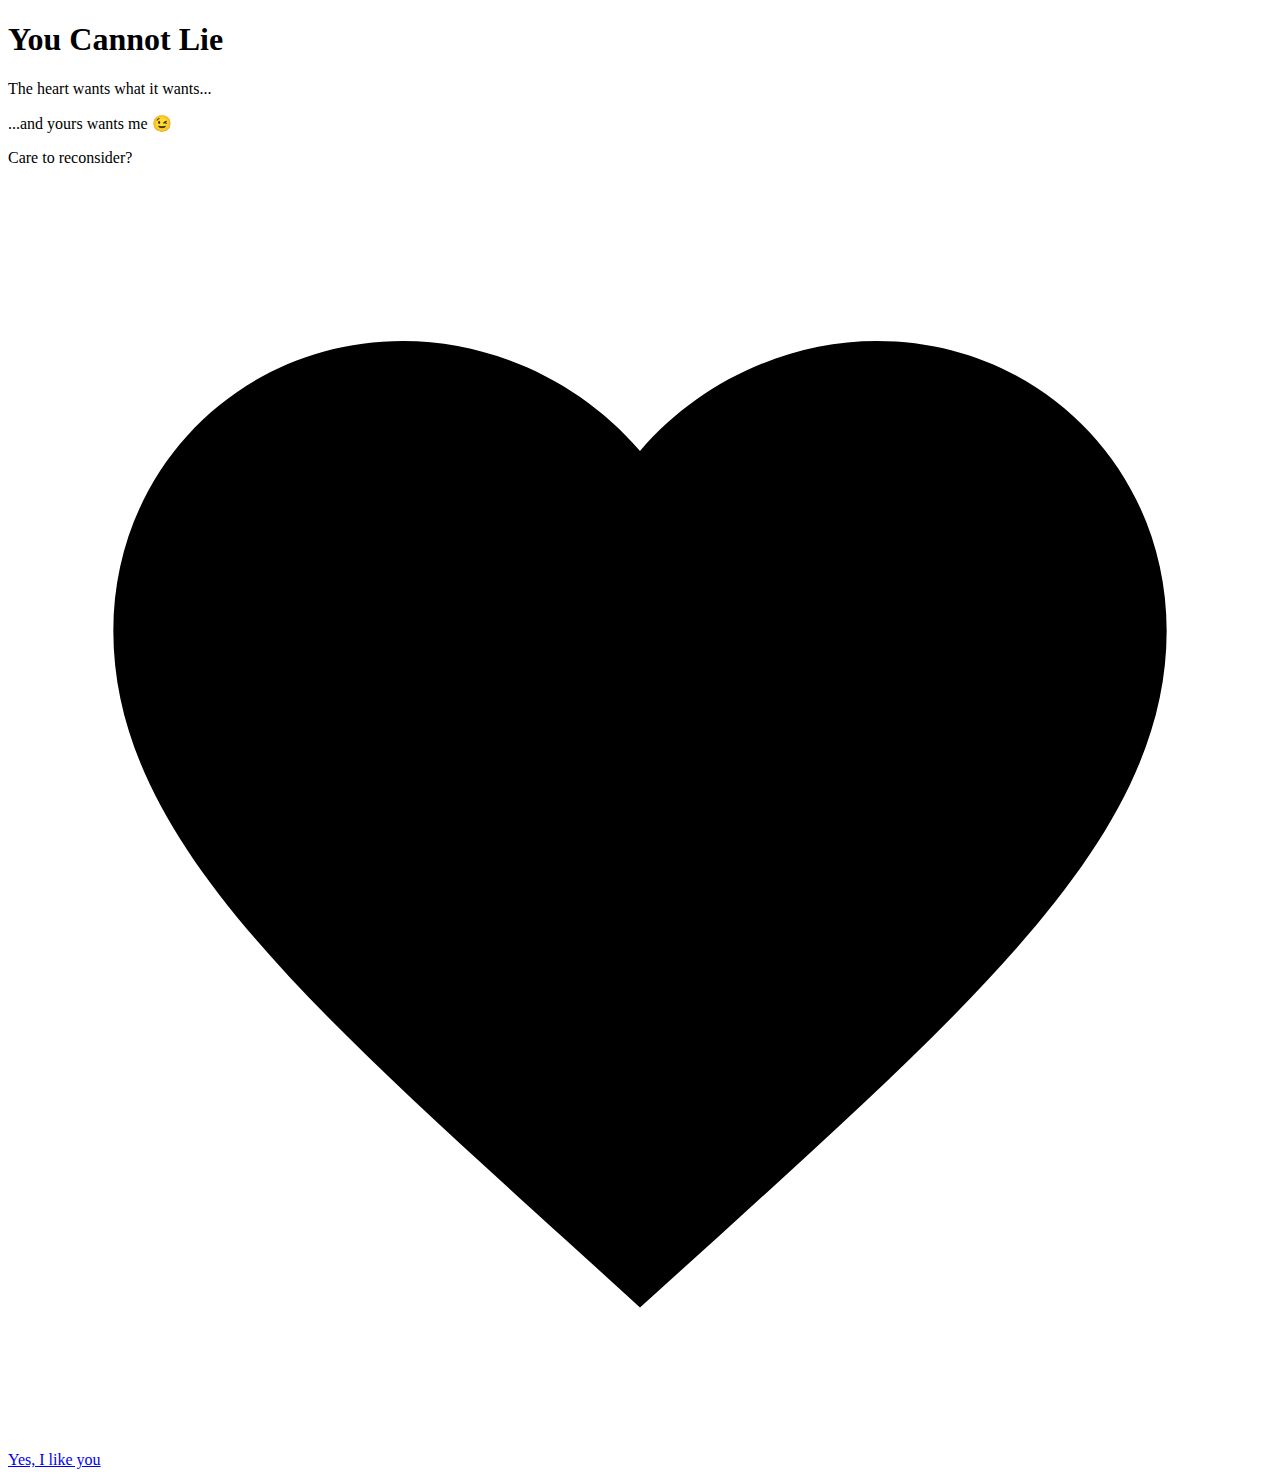
==== no.html @ 1acde2ab "Create no.html" ====
<!DOCTYPE html>
<html lang="en">
<head>
    <meta charset="UTF-8">
    <meta name="viewport" content="width=device-width, initial-scale=1.0">
    <title>express.love | Really?</title>
    <link href="https://fonts.googleapis.com/css2?family=Playfair+Display:wght@700&family=Montserrat:wght@400;600&display=swap" rel="stylesheet">
    <link rel="stylesheet" href="css/style.css">
    <link rel="icon" href="assets/heart.svg" type="image/svg+xml">
</head>
<body class="page--no">
    <div class="particles-container" id="particles"></div>
    <div class="container">
        <div class="denial-container">
            <div class="denial-content">
                <h1 class="denial-title">You Cannot Lie</h1>
                <div class="denial-message">
                    <p>The heart wants what it wants...</p>
                    <p>...and yours wants me <span class="wink">😉</span></p>
                </div>
                <div class="denial-animation">
                    <div class="denial-face">
                        <div class="eyes">
                            <div class="eye"></div>
                            <div class="eye"></div>
                        </div>
                        <div class="mouth"></div>
                    </div>
                </div>
                <div class="denial-actions">
                    <p>Care to reconsider?</p>
                    <a href="index.html" class="btn btn--primary">
                        <svg class="btn-icon" viewBox="0 0 24 24">
                            <path d="M12 21.35l-1.45-1.32C5.4 15.36 2 12.28 2 8.5 2 5.42 4.42 3 7.5 3c1.74 0 3.41.81 4.5 2.09C13.09 3.81 14.76 3 16.5 3 19.58 3 22 5.42 22 8.5c0 3.78-3.4 6.86-8.55 11.54L12 21.35z"/>
                        </svg>
                        <span>Yes, I like you</span>
                    </a>
                </div>
            </div>
        </div>
    </div>
    <script src="js/script.js"></script>
</body>
                          </html>
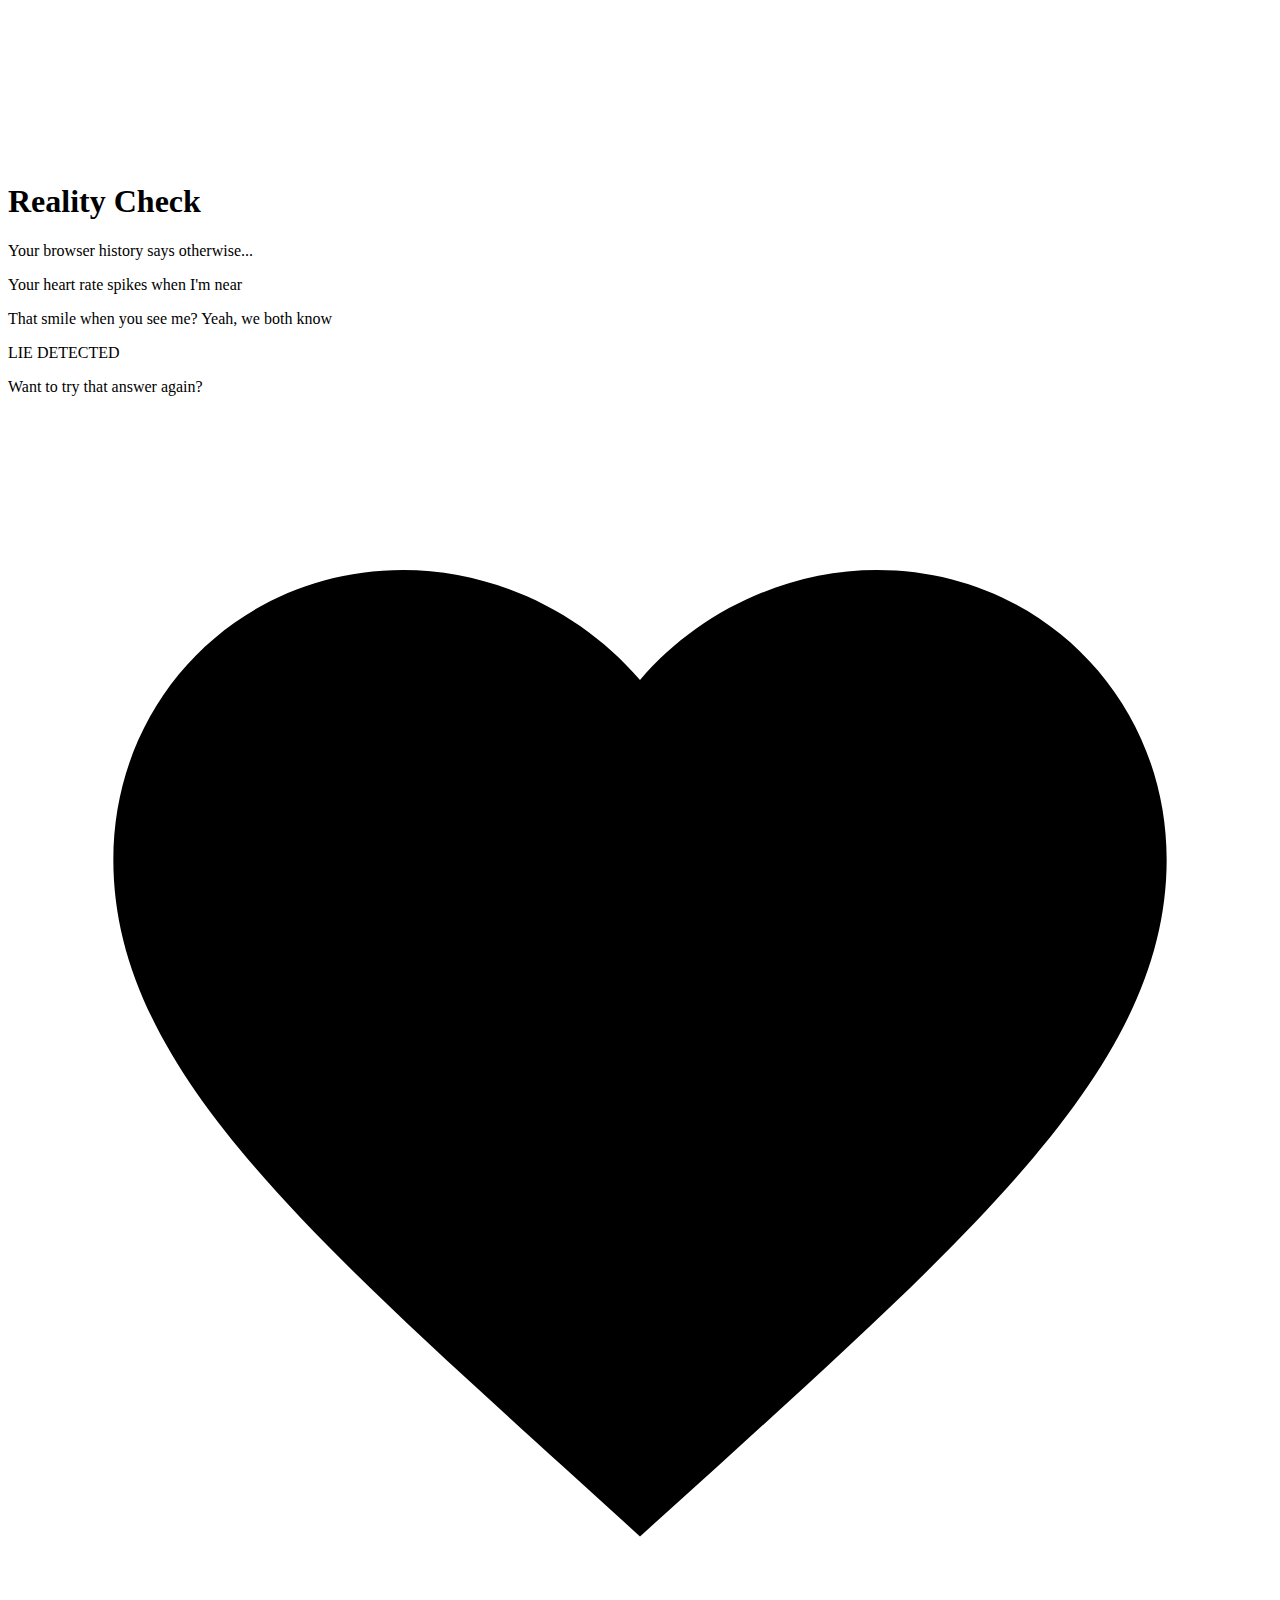
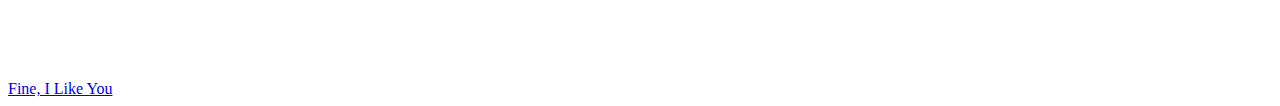
==== commit 53d4b8f0: "Update no.html" ====
--- a/no.html
+++ b/no.html
@@ -3,42 +3,48 @@
 <head>
     <meta charset="UTF-8">
     <meta name="viewport" content="width=device-width, initial-scale=1.0">
-    <title>express.love | Really?</title>
-    <link href="https://fonts.googleapis.com/css2?family=Playfair+Display:wght@700&family=Montserrat:wght@400;600&display=swap" rel="stylesheet">
-    <link rel="stylesheet" href="css/style.css">
-    <link rel="icon" href="assets/heart.svg" type="image/svg+xml">
+    <title>Nice Try | Truth Revealed</title>
+    <link rel="preconnect" href="https://fonts.googleapis.com">
+    <link rel="preconnect" href="https://fonts.gstatic.com" crossorigin>
+    <link href="https://fonts.googleapis.com/css2?family=Playfair+Display:wght@700&family=Montserrat:wght@400;600;800&display=swap" rel="stylesheet">
+    <link rel="stylesheet" href="./css/main.css">
+    <link rel="icon" href="./assets/favicon.svg" type="image/svg+xml">
 </head>
-<body class="page--no">
-    <div class="particles-container" id="particles"></div>
+<body class="no-page">
+    <canvas id="particles"></canvas>
     <div class="container">
-        <div class="denial-container">
-            <div class="denial-content">
-                <h1 class="denial-title">You Cannot Lie</h1>
-                <div class="denial-message">
-                    <p>The heart wants what it wants...</p>
-                    <p>...and yours wants me <span class="wink">😉</span></p>
+        <div class="truth-bomb">
+            <h1 class="savage-title">Reality Check</h1>
+            
+            <div class="savage-message">
+                <p class="truth-line">Your browser history says otherwise...</p>
+                <p class="truth-line">Your heart rate spikes when I'm near</p>
+                <p class="truth-line">That smile when you see me? Yeah, we both know</p>
+            </div>
+            
+            <div class="lie-detector">
+                <div class="detector-face">
+                    <div class="eyes">
+                        <div class="eye"></div>
+                        <div class="eye"></div>
+                    </div>
+                    <div class="mouth"></div>
+                    <div class="sweat"></div>
                 </div>
-                <div class="denial-animation">
-                    <div class="denial-face">
-                        <div class="eyes">
-                            <div class="eye"></div>
-                            <div class="eye"></div>
-                        </div>
-                        <div class="mouth"></div>
-                    </div>
-                </div>
-                <div class="denial-actions">
-                    <p>Care to reconsider?</p>
-                    <a href="index.html" class="btn btn--primary">
-                        <svg class="btn-icon" viewBox="0 0 24 24">
-                            <path d="M12 21.35l-1.45-1.32C5.4 15.36 2 12.28 2 8.5 2 5.42 4.42 3 7.5 3c1.74 0 3.41.81 4.5 2.09C13.09 3.81 14.76 3 16.5 3 19.58 3 22 5.42 22 8.5c0 3.78-3.4 6.86-8.55 11.54L12 21.35z"/>
-                        </svg>
-                        <span>Yes, I like you</span>
-                    </a>
-                </div>
+                <div class="detector-result">LIE DETECTED</div>
+            </div>
+            
+            <div class="second-chance">
+                <p class="chance-question">Want to try that answer again?</p>
+                <a href="./index.html" class="btn btn--primary btn--savage">
+                    <svg class="btn-icon" viewBox="0 0 24 24">
+                        <path d="M12 21.35l-1.45-1.32C5.4 15.36 2 12.28 2 8.5 2 5.42 4.42 3 7.5 3c1.74 0 3.41.81 4.5 2.09C13.09 3.81 14.76 3 16.5 3 19.58 3 22 5.42 22 8.5c0 3.78-3.4 6.86-8.55 11.54L12 21.35z"/>
+                    </svg>
+                    <span>Fine, I Like You</span>
+                </a>
             </div>
         </div>
     </div>
-    <script src="js/script.js"></script>
+    <script src="./js/script.js"></script>
 </body>
-                          </html>
+    </html>
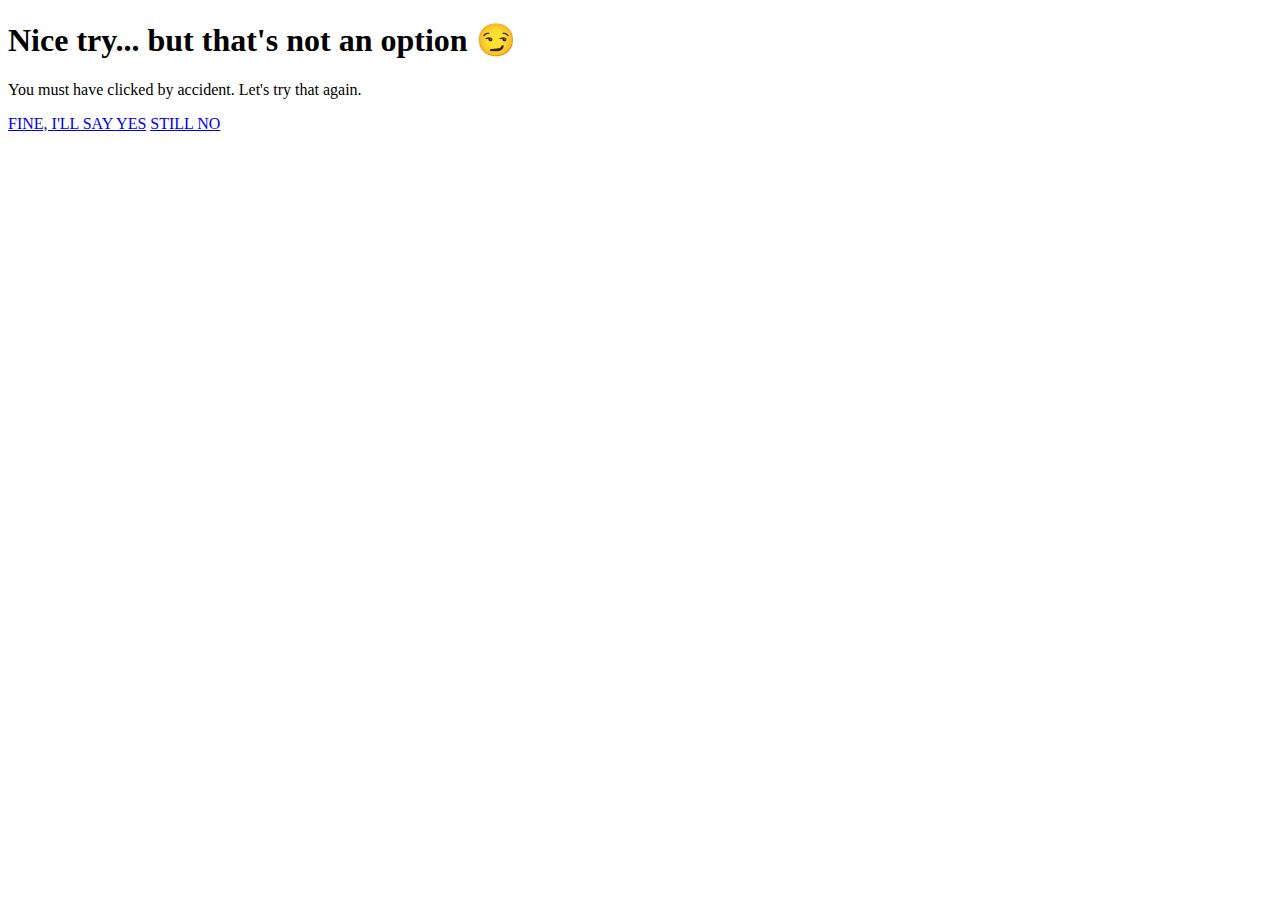
==== commit b7dda36b: "Update no.html" ====
--- a/no.html
+++ b/no.html
@@ -3,48 +3,20 @@
 <head>
     <meta charset="UTF-8">
     <meta name="viewport" content="width=device-width, initial-scale=1.0">
-    <title>Nice Try | Truth Revealed</title>
-    <link rel="preconnect" href="https://fonts.googleapis.com">
-    <link rel="preconnect" href="https://fonts.gstatic.com" crossorigin>
-    <link href="https://fonts.googleapis.com/css2?family=Playfair+Display:wght@700&family=Montserrat:wght@400;600;800&display=swap" rel="stylesheet">
-    <link rel="stylesheet" href="./css/main.css">
-    <link rel="icon" href="./assets/favicon.svg" type="image/svg+xml">
+    <title>Wait... What?</title>
+    <link rel="stylesheet" href="css/main.css">
 </head>
-<body class="no-page">
-    <canvas id="particles"></canvas>
+<body>
     <div class="container">
-        <div class="truth-bomb">
-            <h1 class="savage-title">Reality Check</h1>
-            
-            <div class="savage-message">
-                <p class="truth-line">Your browser history says otherwise...</p>
-                <p class="truth-line">Your heart rate spikes when I'm near</p>
-                <p class="truth-line">That smile when you see me? Yeah, we both know</p>
-            </div>
-            
-            <div class="lie-detector">
-                <div class="detector-face">
-                    <div class="eyes">
-                        <div class="eye"></div>
-                        <div class="eye"></div>
-                    </div>
-                    <div class="mouth"></div>
-                    <div class="sweat"></div>
-                </div>
-                <div class="detector-result">LIE DETECTED</div>
-            </div>
-            
-            <div class="second-chance">
-                <p class="chance-question">Want to try that answer again?</p>
-                <a href="./index.html" class="btn btn--primary btn--savage">
-                    <svg class="btn-icon" viewBox="0 0 24 24">
-                        <path d="M12 21.35l-1.45-1.32C5.4 15.36 2 12.28 2 8.5 2 5.42 4.42 3 7.5 3c1.74 0 3.41.81 4.5 2.09C13.09 3.81 14.76 3 16.5 3 19.58 3 22 5.42 22 8.5c0 3.78-3.4 6.86-8.55 11.54L12 21.35z"/>
-                    </svg>
-                    <span>Fine, I Like You</span>
-                </a>
-            </div>
+        <h1>Nice try... but that's not an option 😏</h1>
+        <div class="savage-messages">
+            <p id="message">You must have clicked by accident. Let's try that again.</p>
+        </div>
+        <div class="buttons">
+            <a href="yes.html" class="btn yes-btn">FINE, I'LL SAY YES</a>
+            <a href="#" id="no-btn" class="btn no-btn">STILL NO</a>
         </div>
     </div>
-    <script src="./js/script.js"></script>
+    <script src="js/script.js"></script>
 </body>
-    </html>
+</html>
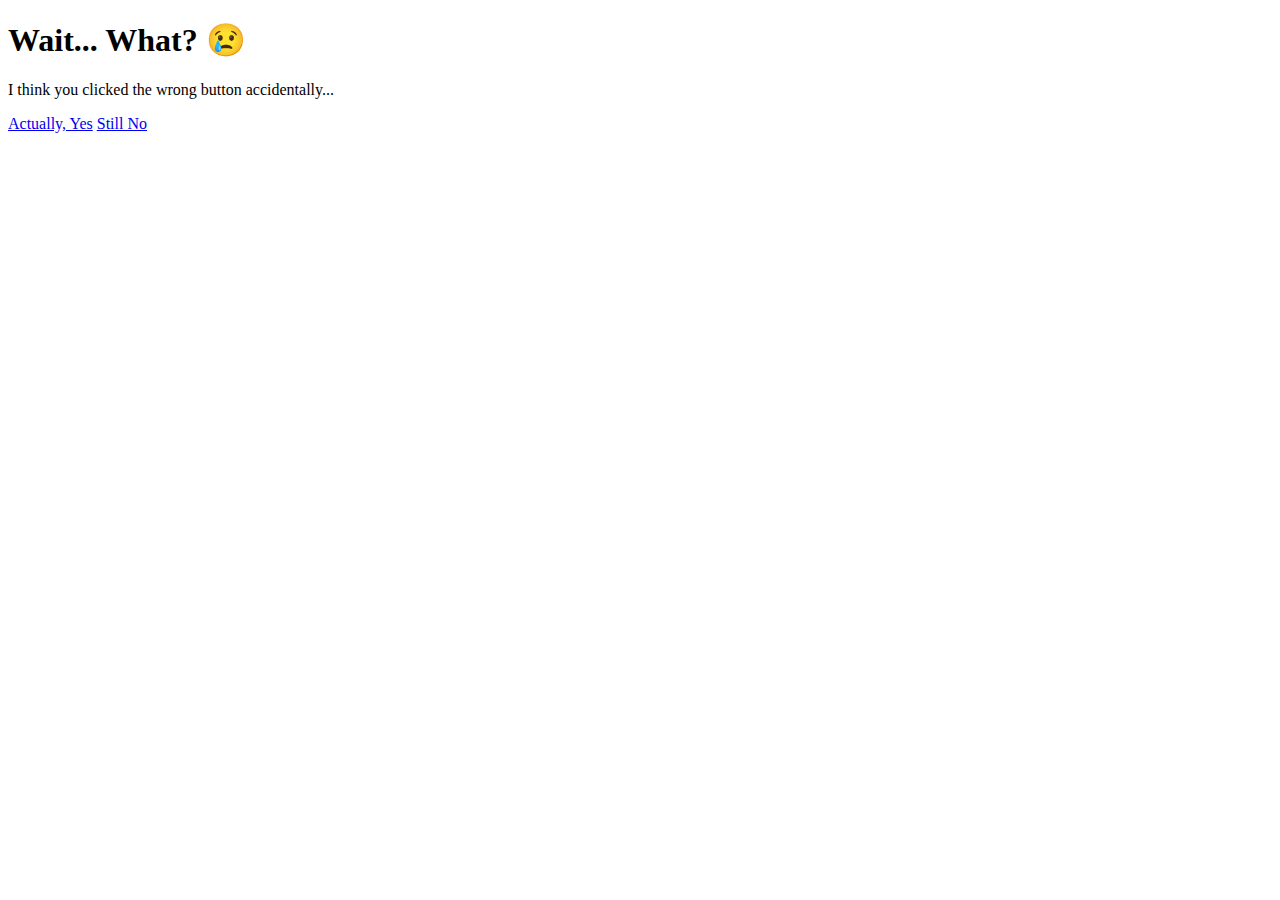
==== commit ad46be09: "Update no.html" ====
--- a/no.html
+++ b/no.html
@@ -4,19 +4,21 @@
     <meta charset="UTF-8">
     <meta name="viewport" content="width=device-width, initial-scale=1.0">
     <title>Wait... What?</title>
-    <link rel="stylesheet" href="css/main.css">
+    <link rel="stylesheet" href="./css/style.css">
+    <link href="https://fonts.googleapis.com/css2?family=Montserrat:wght@400;600;700&family=Pacifico&display=swap" rel="stylesheet">
 </head>
 <body>
     <div class="container">
-        <h1>Nice try... but that's not an option 😏</h1>
-        <div class="savage-messages">
-            <p id="message">You must have clicked by accident. Let's try that again.</p>
-        </div>
-        <div class="buttons">
-            <a href="yes.html" class="btn yes-btn">FINE, I'LL SAY YES</a>
-            <a href="#" id="no-btn" class="btn no-btn">STILL NO</a>
+        <div class="card">
+            <h1>Wait... What? <span class="heart">😢</span></h1>
+            <p id="savage-message">I think you clicked the wrong button accidentally...</p>
+            
+            <div class="buttons">
+                <a href="./yes.html" class="btn yes">Actually, Yes</a>
+                <a href="#" id="no-btn" class="btn no">Still No</a>
+            </div>
         </div>
     </div>
-    <script src="js/script.js"></script>
+    <script src="./js/main.js"></script>
 </body>
 </html>
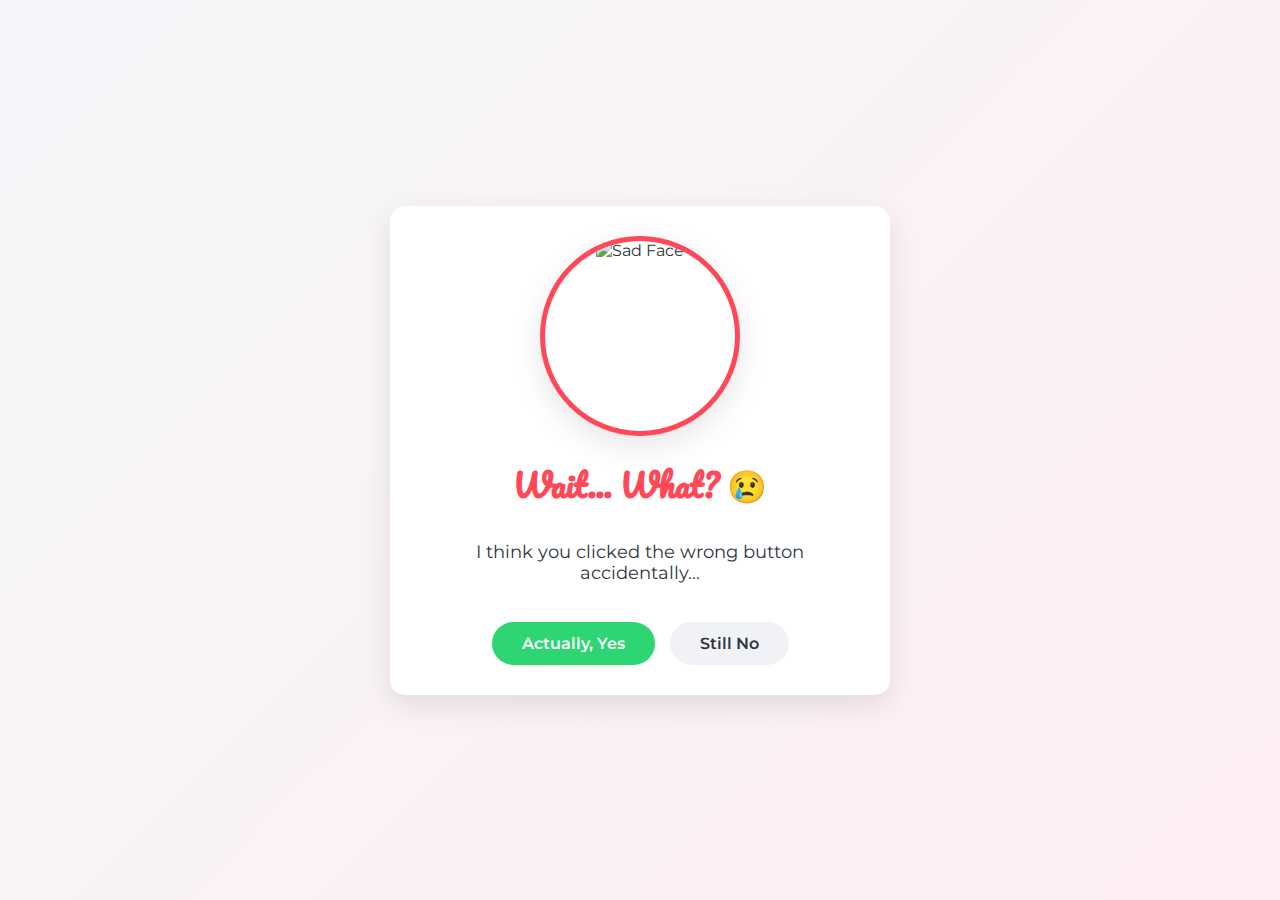
==== commit 263dd7d4: "Update no.html" ====
--- a/no.html
+++ b/no.html
@@ -4,21 +4,25 @@
     <meta charset="UTF-8">
     <meta name="viewport" content="width=device-width, initial-scale=1.0">
     <title>Wait... What?</title>
-    <link rel="stylesheet" href="./css/style.css">
+    <link rel="stylesheet" href="css/style.css">
     <link href="https://fonts.googleapis.com/css2?family=Montserrat:wght@400;600;700&family=Pacifico&display=swap" rel="stylesheet">
+    <link rel="stylesheet" href="https://cdnjs.cloudflare.com/ajax/libs/animate.css/4.1.1/animate.min.css">
 </head>
 <body>
     <div class="container">
-        <div class="card">
+        <div class="card animate__animated animate__shakeX">
+            <div class="photo-frame">
+                <img src="images/sad.jpg" alt="Sad Face" class="photo animate__animated animate__wobble animate__infinite">
+            </div>
             <h1>Wait... What? <span class="heart">😢</span></h1>
             <p id="savage-message">I think you clicked the wrong button accidentally...</p>
             
             <div class="buttons">
-                <a href="./yes.html" class="btn yes">Actually, Yes</a>
+                <a href="yes.html" class="btn yes animate__animated animate__pulse animate__infinite">Actually, Yes</a>
                 <a href="#" id="no-btn" class="btn no">Still No</a>
             </div>
         </div>
     </div>
-    <script src="./js/main.js"></script>
+    <script src="js/main.js"></script>
 </body>
 </html>
--- a/css/style.css
+++ b/css/style.css
@@ -0,0 +1,231 @@
+:root {
+    --primary: #ff6b6b;
+    --secondary: #ff8e8e;
+    --accent: #ff4757;
+    --text: #2f3542;
+    --light: #f1f2f6;
+    --success: #2ed573;
+    --shadow: 0 10px 30px rgba(0, 0, 0, 0.1);
+}
+
+* {
+    margin: 0;
+    padding: 0;
+    box-sizing: border-box;
+}
+
+body {
+    font-family: 'Montserrat', sans-serif;
+    background: linear-gradient(135deg, #f5f7fa 0%, #ffeef1 100%);
+    color: var(--text);
+    min-height: 100vh;
+    display: flex;
+    justify-content: center;
+    align-items: center;
+    padding: 20px;
+}
+
+.container {
+    width: 100%;
+    max-width: 500px;
+}
+
+.card {
+    background: white;
+    border-radius: 15px;
+    padding: 30px;
+    box-shadow: var(--shadow);
+    text-align: center;
+    transition: transform 0.3s ease;
+    overflow: hidden;
+}
+
+.card:hover {
+    transform: translateY(-5px);
+}
+
+.photo-frame {
+    width: 200px;
+    height: 200px;
+    border-radius: 50%;
+    margin: 0 auto 20px;
+    overflow: hidden;
+    border: 5px solid var(--accent);
+    box-shadow: var(--shadow);
+}
+
+.photo {
+    width: 100%;
+    height: 100%;
+    object-fit: cover;
+    transition: transform 0.5s ease;
+}
+
+.photo:hover {
+    transform: scale(1.1);
+}
+
+.gallery-photo {
+    width: 80px;
+    height: 80px;
+    border-radius: 50%;
+    object-fit: cover;
+    margin: 0 5px;
+    border: 3px solid var(--success);
+    box-shadow: var(--shadow);
+    transition: all 0.3s ease;
+}
+
+.gallery-photo:hover {
+    transform: scale(1.2);
+    z-index: 10;
+}
+
+h1 {
+    font-family: 'Pacifico', cursive;
+    color: var(--accent);
+    margin-bottom: 20px;
+    font-size: 2rem;
+}
+
+.heart {
+    display: inline-block;
+    animation: pulse 1.5s infinite;
+}
+
+.question {
+    font-size: 1.2rem;
+    margin-bottom: 30px;
+    color: var(--text);
+    line-height: 1.6;
+}
+
+.buttons {
+    display: flex;
+    justify-content: center;
+    gap: 15px;
+    margin-top: 30px;
+}
+
+.btn {
+    padding: 12px 30px;
+    border-radius: 50px;
+    font-weight: 600;
+    text-decoration: none;
+    transition: all 0.3s ease;
+    font-size: 1rem;
+    cursor: pointer;
+    border: none;
+}
+
+.yes {
+    background: var(--success);
+    color: white;
+}
+
+.yes:hover {
+    background: #25b562;
+    transform: scale(1.05);
+    box-shadow: 0 5px 15px rgba(46, 213, 115, 0.3);
+}
+
+.no {
+    background: var(--light);
+    color: var(--text);
+}
+
+.no:hover {
+    background: #dfe4ea;
+    transform: scale(1.05);
+}
+
+.celebration {
+    animation: fadeIn 1s ease;
+}
+
+.confetti {
+    font-size: 3rem;
+    margin: 20px 0;
+    animation: bounce 1s infinite alternate;
+}
+
+.message {
+    font-size: 1.1rem;
+    margin: 20px 0;
+    color: var(--text);
+}
+
+.countdown {
+    margin: 20px 0;
+    font-size: 1rem;
+    color: var(--accent);
+}
+
+#countdown-timer {
+    font-weight: bold;
+    font-size: 1.2rem;
+}
+
+#savage-message {
+    font-size: 1.1rem;
+    margin: 20px 0;
+    min-height: 60px;
+    display: flex;
+    align-items: center;
+    justify-content: center;
+}
+
+.photo-gallery {
+    display: flex;
+    justify-content: center;
+    margin: 20px 0;
+    flex-wrap: wrap;
+    gap: 10px;
+}
+
+/* Animations */
+@keyframes pulse {
+    0% { transform: scale(1); }
+    50% { transform: scale(1.2); }
+    100% { transform: scale(1); }
+}
+
+@keyframes bounce {
+    0% { transform: translateY(0); }
+    100% { transform: translateY(-20px); }
+}
+
+@keyframes fadeIn {
+    from { opacity: 0; transform: translateY(20px); }
+    to { opacity: 1; transform: translateY(0); }
+}
+
+/* Responsive Design */
+@media (max-width: 600px) {
+    .card {
+        padding: 20px;
+    }
+    
+    h1 {
+        font-size: 1.5rem;
+    }
+    
+    .photo-frame {
+        width: 150px;
+        height: 150px;
+    }
+    
+    .buttons {
+        flex-direction: column;
+        gap: 10px;
+    }
+    
+    .btn {
+        width: 100%;
+    }
+    
+    .gallery-photo {
+        width: 60px;
+        height: 60px;
+    }
+    }
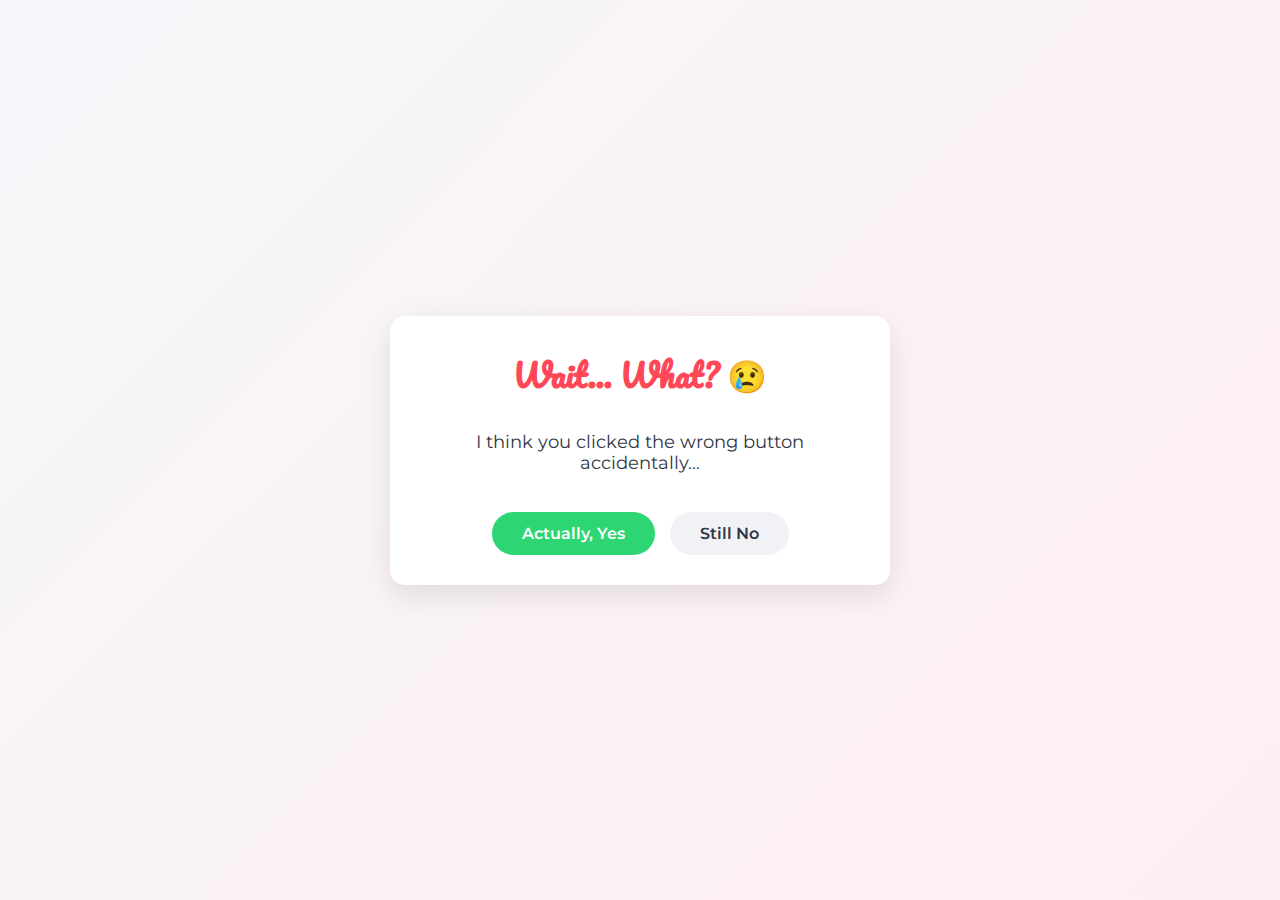
==== commit 4d97da57: "Update no.html" ====
--- a/no.html
+++ b/no.html
@@ -11,18 +11,15 @@
 <body>
     <div class="container">
         <div class="card animate__animated animate__shakeX">
-            <div class="photo-frame">
-                <img src="images/sad.jpg" alt="Sad Face" class="photo animate__animated animate__wobble animate__infinite">
-            </div>
             <h1>Wait... What? <span class="heart">😢</span></h1>
             <p id="savage-message">I think you clicked the wrong button accidentally...</p>
             
             <div class="buttons">
-                <a href="yes.html" class="btn yes animate__animated animate__pulse animate__infinite">Actually, Yes</a>
+                <a href="yes.html" class="btn yes animate__animated animate__heartBeat animate__infinite">Actually, Yes</a>
                 <a href="#" id="no-btn" class="btn no">Still No</a>
             </div>
         </div>
     </div>
     <script src="js/main.js"></script>
 </body>
-</html>
+                    </html>
